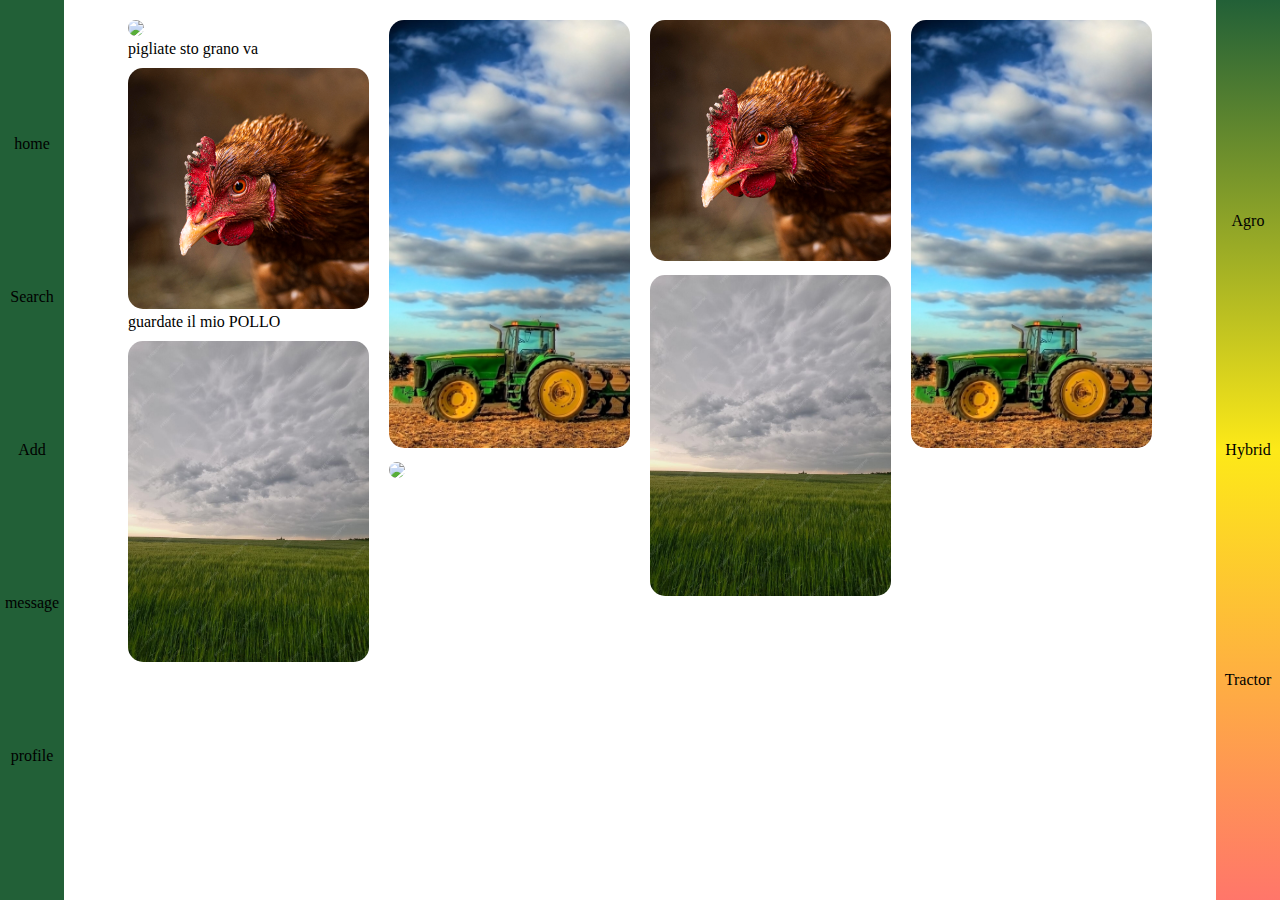
==== root/home.html @ ae99264e "add welcome page" ====
<!DOCTYPE html>
<html lang="it">
    <head>
        <title>AgroNET - Home page</title>
        <meta charset="UTF-8"/>   
        <link href="css/style.css" rel="stylesheet" type="text/css"/>
    </head>
    <body>
        <nav class="topBar">
            <p>Agro</p>
            <p>Hybrid</p>
            <p>Tractor</p>
            
        </nav>
        <main>
            <article>
                <img src="img/PostOrizzontale.jpg">
                <header>
                    pigliate sto grano va
                </header>
            </article>
            <article>
                
                <img src="img/PostQuadrato.jpg">
                <header>
                    guardate il mio POLLO
                </header>
            </article>
            <article>
                <header>

                </header>
                <img src="img/PostVerticale.jpg">
            </article>
            <article>
                <header>

                </header>
                <img src="img/PostVerticale2.jpeg">
            </article>
            <article>
                <header>

                </header>
                <img src="img/PostOrizzontale.jpg">
            </article>
            <article>
                <header>

                </header>
                <img src="img/PostQuadrato.jpg">
            </article>
            <article>
                <header>

                </header>
                <img src="img/PostVerticale.jpg">
            </article>
            <article>
                <header>

                </header>
                <img src="img/PostVerticale2.jpeg">
            </article>
        </main>
        <nav class = "botBar">
            <p>home</p>
            <p>Search</p>
            <p>Add</p>
            <p>message</p>
            <p>profile</p>
        </nav>
    </body>
</html>
---- root/css/style.css ----
*
 {
    margin: 0;
    padding: 0;
    box-sizing: border-box;
    
 }

 main
 {
    width: 80%;
    margin: 20px auto;
    columns: 4;
    column-gap: 20px;
    
 }

 main article
 {
    width: 100%;
    margin-bottom: 10px;
    break-inside: avoid;
 }

main article img {
    max-width: 100%;
    border-radius: 15px;

    
}

main article header {

}

.topBar {
    position: fixed;
    right: 0;
    top: 0;
    background-image: linear-gradient(#226037,#FDE918, #ff766a);
    
}

.botBar {
    position: fixed;
    left: 0;
    bottom: 0;
    background-color: #226037;
    
}

nav {
    width: 5%;
    height: 100%;
    
    color: black;
    display: flex;
    flex-direction: column;
    align-items: center;
    justify-content: space-evenly;
}

/*@media (min-width:320px) {
    
    main
    {
        columns: 2;
    }

    .topBar {
        position: fixed;
        right: 0;
        top: 0;
        background-image: linear-gradient(to right, #50d07b, #ff766a);
        
    }
    
    .botBar {
        position: fixed;
        left: 0;
        bottom: 0;
        background-color: #50d07b;
        
    }
    
    nav {
        width: 100%;
        height: 5%;
        
        color: black;
        display: flex;
        flex-direction: row;
        align-items: center;
        justify-content: space-evenly;
    }
    
}*/
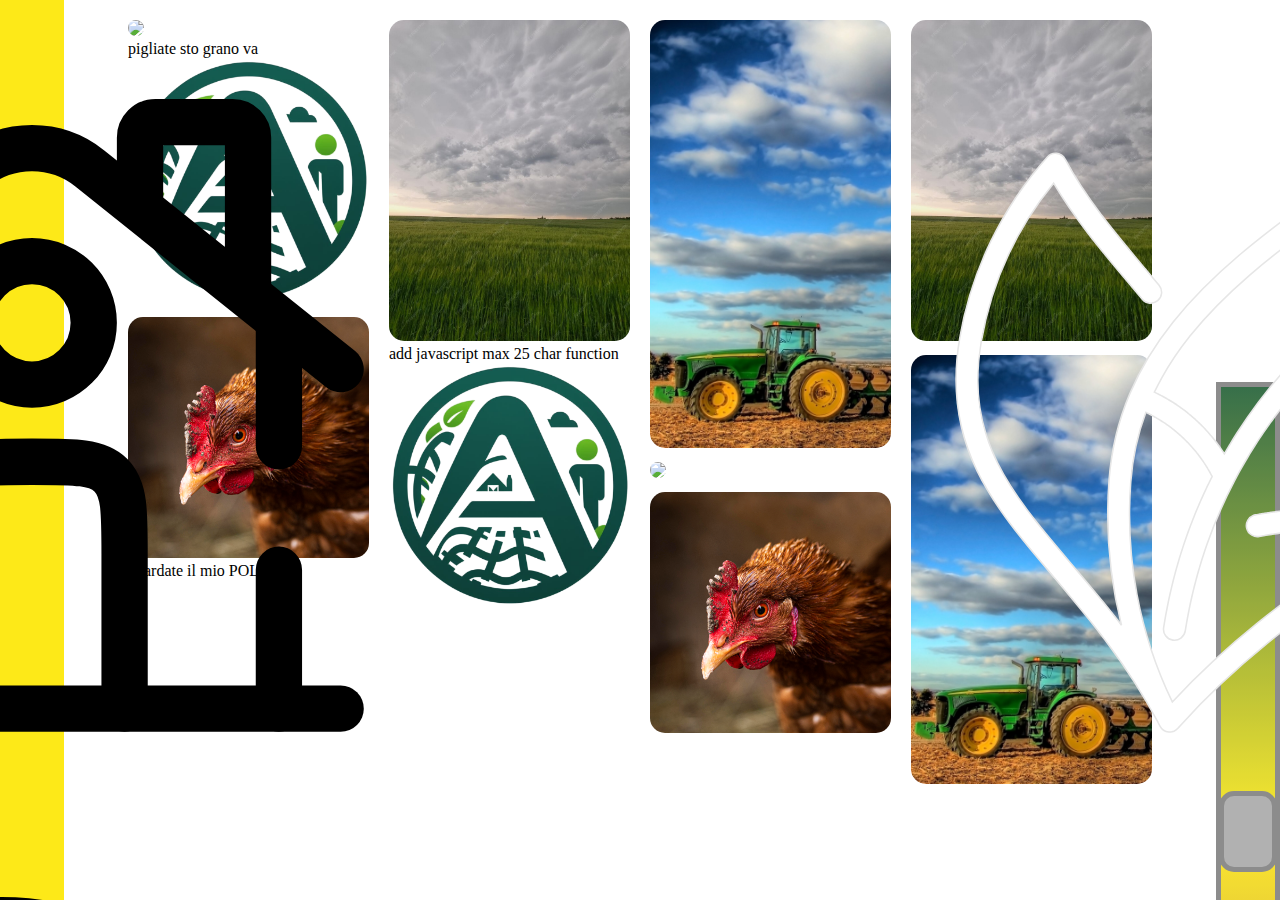
==== commit 3d87b4f2: "homepage done" ====
--- a/root/home.html
+++ b/root/home.html
@@ -4,20 +4,31 @@
         <title>AgroNET - Home page</title>
         <meta charset="UTF-8"/>   
         <link href="css/style.css" rel="stylesheet" type="text/css"/>
+        <link href="https://cdn.jsdelivr.net/npm/bootstrap@5.3.2/dist/css/bootstrap.min.css"
+    rel="stylesheet"
+    integrity="sha384-T3c6CoIi6uLrA9TneNEoa7RxnatzjcDSCmG1MXxSR1GAsXEV/Dwwykc2MPK8M2HN"
+    crossorigin="anonymous">
+    
     </head>
     <body>
         <nav class="topBar">
-            <p>Agro</p>
-            <p>Hybrid</p>
-            <p>Tractor</p>
-            
+            <img src="img/icon/greens.svg" draggable="false" class="img-fluid">
+            <input class="slider" type="range" min="1" max="3" value="2" id="myRange" >
+            <img src="img/icon/tractor.svg" draggable="false" class="img-fluid">    
         </nav>
         <main>
             <article>
-                <img src="img/PostOrizzontale.jpg">
-                <header>
-                    pigliate sto grano va
-                </header>
+                <div class="row justify-content-around">
+                    <div class="col-12">
+                        <img src="img/PostOrizzontale.jpg" class="img-fluid">
+                    </div>
+                    <div class="col-8">
+                        <header> pigliate sto grano va </header>
+                    </div>
+                    <div class="col-2 p-0">
+                        <img src="img/AgroNET_logo.png" class="img-fluid">
+                    </div>
+                </div> 
             </article>
             <article>
                 
@@ -27,10 +38,17 @@
                 </header>
             </article>
             <article>
-                <header>
-
-                </header>
-                <img src="img/PostVerticale.jpg">
+                <div class="row justify-content-around">
+                    <div class="col-12">
+                        <img src="img/PostVerticale.jpg" class="img-fluid">
+                    </div>
+                    <div class="col-8">
+                        <header>add javascript max 25 char function</header>
+                    </div>
+                    <div class="col-2 p-0 border">
+                        <img src="img/AgroNET_logo.png" class="img-fluid hov">
+                    </div>
+                </div>
             </article>
             <article>
                 <header>
@@ -63,12 +81,48 @@
                 <img src="img/PostVerticale2.jpeg">
             </article>
         </main>
-        <nav class = "botBar">
-            <p>home</p>
-            <p>Search</p>
-            <p>Add</p>
-            <p>message</p>
-            <p>profile</p>
+        <nav id="botBar">
+            <img src="img/icon/home.svg" draggable="false" class="img-fluid p-2 change">
+            <img src="img/icon/search.svg" draggable="false" class="img-fluid p-2 change">
+            <img src="img/icon/addPhoto.svg" draggable="false" class="img-fluid p-2 change">
+            <img src="img/icon/message.svg" draggable="false" class="img-fluid p-2 change">
+            <img src="img/icon/profile.svg" draggable="false" class="img-fluid p-2 change">
         </nav>
+        <script src="https://cdn.jsdelivr.net/npm/bootstrap@5.3.2/dist/js/bootstrap.bundle.min.js"
+        integrity="sha384-C6RzsynM9kWDrMNeT87bh95OGNyZPhcTNXj1NW7RuBCsyN/o0jlpcV8Qyq46cDfL"
+        crossorigin="anonymous">
+      </script>
+      <script src="js/home.js"></script>
     </body>
-</html>+</html>
+
+<!-- <!DOCTYPE html>
+<html lang="en">
+<head>
+    <meta charset="UTF-8">
+    <meta name="viewport" content="width=device-width, initial-scale=1.0">
+    <title>AgroNET - Home page</title>
+    <link href="css/welcome.css" rel="stylesheet" type="text/css"/>
+    <link href="https://cdn.jsdelivr.net/npm/bootstrap@5.3.2/dist/css/bootstrap.min.css"
+    rel="stylesheet"
+    integrity="sha384-T3c6CoIi6uLrA9TneNEoa7RxnatzjcDSCmG1MXxSR1GAsXEV/Dwwykc2MPK8M2HN"
+    crossorigin="anonymous">
+</head>
+<body>
+    <div class="container-fluid border">
+        <div class="row">
+            <div class="col-6 border">
+                ciao
+            </div>
+            <div class="col-6 border"> </div>
+        </div>
+    </div>
+
+
+   
+    <script src="https://cdn.jsdelivr.net/npm/bootstrap@5.3.2/dist/js/bootstrap.bundle.min.js"
+      integrity="sha384-C6RzsynM9kWDrMNeT87bh95OGNyZPhcTNXj1NW7RuBCsyN/o0jlpcV8Qyq46cDfL"
+      crossorigin="anonymous">
+    </script>
+</body>
+</html> -->--- a/root/css/style.css
+++ b/root/css/style.css
@@ -3,7 +3,7 @@
     margin: 0;
     padding: 0;
     box-sizing: border-box;
-    
+
  }
 
  main
@@ -13,6 +13,7 @@
     columns: 4;
     column-gap: 20px;
     
+
  }
 
  main article
@@ -25,8 +26,6 @@
 main article img {
     max-width: 100%;
     border-radius: 15px;
-
-    
 }
 
 main article header {
@@ -37,22 +36,25 @@
     position: fixed;
     right: 0;
     top: 0;
-    background-image: linear-gradient(#226037,#FDE918, #ff766a);
-    
+    /* background-image: linear-gradient( #97503A, #FDE918, #226037); */
+
+}
+.change {
+    filter: invert(100%);
 }
 
-.botBar {
+#botBar {
     position: fixed;
     left: 0;
     bottom: 0;
-    background-color: #226037;
-    
+    background-color: #FDE918;
+
 }
 
 nav {
     width: 5%;
     height: 100%;
-    
+
     color: black;
     display: flex;
     flex-direction: column;
@@ -60,8 +62,61 @@
     justify-content: space-evenly;
 }
 
+nav img {
+    z-index: 1;
+}
+
+nav img:hover {
+    padding: 0 !important;
+}
+
+.slider {
+    -webkit-appearance: none;
+    transform: rotate(270deg);
+    width: 100vh;
+    height: 5vw;
+    background-image: linear-gradient(to right, #97503A, #FDE918, #226037);
+    /* border-radius: 50px; */
+    border: solid 5px grey;
+    outline: none;
+    opacity: 0.9;
+    -webkit-transition: .2s;
+    transition: opacity .2s;
+    z-index: 0;
+}
+
+.slider:hover {
+    opacity: 1;
+}
+
+.slider::-webkit-slider-thumb {
+    -webkit-appearance: none;
+    appearance: none;
+    width: 9vh;
+    height: 4.5vw;
+    background: darkgrey;
+    border-radius: 15px;
+    border: solid 5px gray;
+    cursor: pointer;
+
+}
+
+
+.slider::-moz-range-thumb {
+    -webkit-appearance: none;
+    appearance: none;
+    width: 4.5vh;
+    height: 4.5vw;
+    background: darkgrey;
+    border-radius: 15px;
+    border: solid 5px gray;
+    cursor: pointer;
+}
+
+
+
 /*@media (min-width:320px) {
-    
+
     main
     {
         columns: 2;
@@ -72,26 +127,26 @@
         right: 0;
         top: 0;
         background-image: linear-gradient(to right, #50d07b, #ff766a);
-        
+
     }
-    
+
     .botBar {
         position: fixed;
         left: 0;
         bottom: 0;
         background-color: #50d07b;
-        
+
     }
-    
+
     nav {
         width: 100%;
         height: 5%;
-        
+
         color: black;
         display: flex;
         flex-direction: row;
         align-items: center;
         justify-content: space-evenly;
     }
-    
+
 }*/--- a/root/css/welcome.css
+++ b/root/css/welcome.css
@@ -0,0 +1,7 @@
+body {
+  margin:0;
+  height: 100vh;
+  width: 100vw;
+  overflow: hidden;
+  background-color: #226037 !important;
+}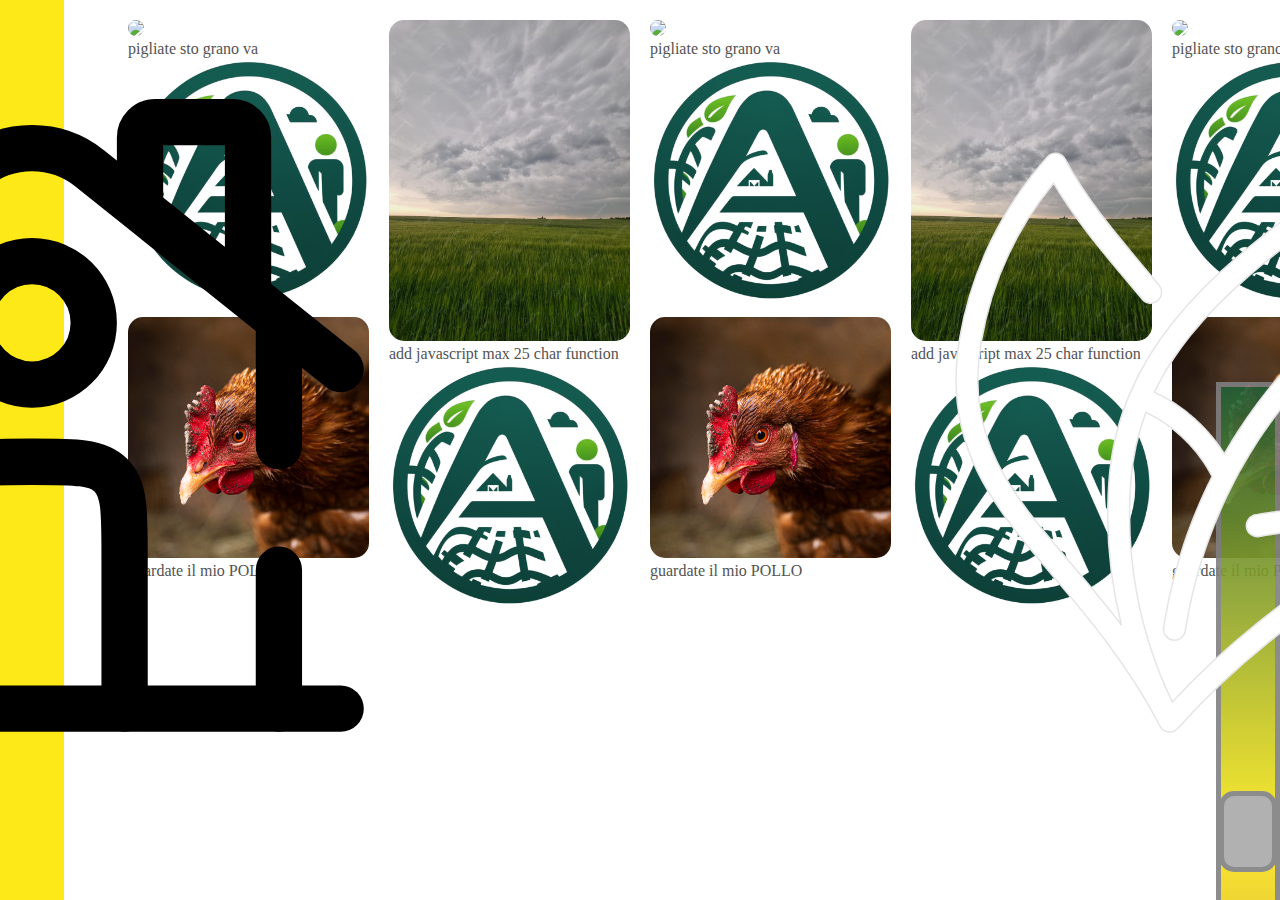
==== commit ed0eaf61: "create profile.html" ====
--- a/root/home.html
+++ b/root/home.html
@@ -18,111 +18,220 @@
         </nav>
         <main>
             <article>
-                <div class="row justify-content-around">
-                    <div class="col-12">
-                        <img src="img/PostOrizzontale.jpg" class="img-fluid">
-                    </div>
-                    <div class="col-8">
-                        <header> pigliate sto grano va </header>
-                    </div>
-                    <div class="col-2 p-0">
-                        <img src="img/AgroNET_logo.png" class="img-fluid">
-                    </div>
-                </div> 
-            </article>
-            <article>
-                
-                <img src="img/PostQuadrato.jpg">
-                <header>
-                    guardate il mio POLLO
-                </header>
-            </article>
-            <article>
-                <div class="row justify-content-around">
-                    <div class="col-12">
-                        <img src="img/PostVerticale.jpg" class="img-fluid">
-                    </div>
-                    <div class="col-8">
-                        <header>add javascript max 25 char function</header>
-                    </div>
-                    <div class="col-2 p-0 border">
-                        <img src="img/AgroNET_logo.png" class="img-fluid hov">
-                    </div>
-                </div>
-            </article>
-            <article>
-                <header>
-
-                </header>
-                <img src="img/PostVerticale2.jpeg">
-            </article>
-            <article>
-                <header>
-
-                </header>
-                <img src="img/PostOrizzontale.jpg">
-            </article>
-            <article>
-                <header>
-
-                </header>
-                <img src="img/PostQuadrato.jpg">
-            </article>
-            <article>
-                <header>
-
-                </header>
-                <img src="img/PostVerticale.jpg">
-            </article>
-            <article>
-                <header>
-
-                </header>
-                <img src="img/PostVerticale2.jpeg">
+                <div class="row justify-content-center">
+                    <div class="col-12">
+                        <img src="img/PostOrizzontale.jpg" class="img-fluid">
+                    </div>
+                    <div class="col-9 p-0">
+                        <header class="text-truncate"> pigliate sto grano va </header>
+                    </div>
+                    <div class="col-2 p-0">
+                        <img src="img/AgroNET_logo.png" class="img-fluid">
+                    </div>
+                </div> 
+            </article>
+            <article>
+                
+                <img src="img/PostQuadrato.jpg">
+                <header>
+                    guardate il mio POLLO
+                </header>
+            </article>
+            <article>
+                <div class="row justify-content-around">
+                    <div class="col-12">
+                        <img src="img/PostVerticale.jpg" class="img-fluid">
+                    </div>
+                    <div class="col-8">
+                        <header class="text-truncate">add javascript max 25 char function</header>
+                    </div>
+                    <div class="col-2 p-0 border">
+                        <img src="img/AgroNET_logo.png" class="img-fluid hov">
+                    </div>
+                </div>
+            </article>
+            
+            <article>
+                <div class="row justify-content-around">
+                    <div class="col-12">
+                        <img src="img/PostOrizzontale.jpg" class="img-fluid">
+                    </div>
+                    <div class="col-8">
+                        <header class="text-truncate"> pigliate sto grano va </header>
+                    </div>
+                    <div class="col-2 p-0">
+                        <img src="img/AgroNET_logo.png" class="img-fluid">
+                    </div>
+                </div> 
+            </article>
+            <article>
+                
+                <img src="img/PostQuadrato.jpg">
+                <header>
+                    guardate il mio POLLO
+                </header>
+            </article>
+            <article>
+                <div class="row justify-content-around">
+                    <div class="col-12">
+                        <img src="img/PostVerticale.jpg" class="img-fluid">
+                    </div>
+                    <div class="col-8">
+                        <header class="text-truncate">add javascript max 25 char function</header>
+                    </div>
+                    <div class="col-2 p-0 border">
+                        <img src="img/AgroNET_logo.png" class="img-fluid hov">
+                    </div>
+                </div>
+            </article>
+
+            <article>
+                <div class="row justify-content-around">
+                    <div class="col-12">
+                        <img src="img/PostOrizzontale.jpg" class="img-fluid">
+                    </div>
+                    <div class="col-8">
+                        <header class="text-truncate"> pigliate sto grano va </header>
+                    </div>
+                    <div class="col-2 p-0">
+                        <img src="img/AgroNET_logo.png" class="img-fluid">
+                    </div>
+                </div> 
+            </article>
+            <article>
+                
+                <img src="img/PostQuadrato.jpg">
+                <header>
+                    guardate il mio POLLO
+                </header>
+            </article>
+            <article>
+                <div class="row justify-content-around">
+                    <div class="col-12">
+                        <img src="img/PostVerticale.jpg" class="img-fluid">
+                    </div>
+                    <div class="col-8">
+                        <header class="text-truncate">add javascript max 25 char function</header>
+                    </div>
+                    <div class="col-2 p-0 border">
+                        <img src="img/AgroNET_logo.png" class="img-fluid hov">
+                    </div>
+                </div>
+            </article>
+
+            <article>
+                <div class="row justify-content-around">
+                    <div class="col-12">
+                        <img src="img/PostOrizzontale.jpg" class="img-fluid">
+                    </div>
+                    <div class="col-8">
+                        <header class="text-truncate"> pigliate sto grano va </header>
+                    </div>
+                    <div class="col-2 p-0">
+                        <img src="img/AgroNET_logo.png" class="img-fluid">
+                    </div>
+                </div> 
+            </article>
+            <article>
+                
+                <img src="img/PostQuadrato.jpg">
+                <header>
+                    guardate il mio POLLO
+                </header>
+            </article>
+            <article>
+                <div class="row justify-content-around">
+                    <div class="col-12">
+                        <img src="img/PostVerticale.jpg" class="img-fluid">
+                    </div>
+                    <div class="col-8">
+                        <header class="text-truncate">add javascript max 25 char function</header>
+                    </div>
+                    <div class="col-2 p-0 border">
+                        <img src="img/AgroNET_logo.png" class="img-fluid hov">
+                    </div>
+                </div>
+            </article>
+
+            <article>
+                <div class="row justify-content-around">
+                    <div class="col-12">
+                        <img src="img/PostOrizzontale.jpg" class="img-fluid">
+                    </div>
+                    <div class="col-8">
+                        <header class="text-truncate"> pigliate sto grano va </header>
+                    </div>
+                    <div class="col-2 p-0">
+                        <img src="img/AgroNET_logo.png" class="img-fluid">
+                    </div>
+                </div> 
+            </article>
+            <article>
+                
+                <img src="img/PostQuadrato.jpg">
+                <header>
+                    guardate il mio POLLO
+                </header>
+            </article>
+            <article>
+                <div class="row justify-content-around">
+                    <div class="col-12">
+                        <img src="img/PostVerticale.jpg" class="img-fluid">
+                    </div>
+                    <div class="col-8">
+                        <header class="text-truncate">add javascript max 25 char function</header>
+                    </div>
+                    <div class="col-2 p-0 border">
+                        <img src="img/AgroNET_logo.png" class="img-fluid hov">
+                    </div>
+                </div>
+            </article>
+
+            <article>
+                <div class="row justify-content-around">
+                    <div class="col-12">
+                        <img src="img/PostOrizzontale.jpg" class="img-fluid">
+                    </div>
+                    <div class="col-8">
+                        <header class="text-truncate"> pigliate sto grano va </header>
+                    </div>
+                    <div class="col-2 p-0">
+                        <img src="img/AgroNET_logo.png" class="img-fluid">
+                    </div>
+                </div> 
+            </article>
+            <article>
+                
+                <img src="img/PostQuadrato.jpg">
+                <header>
+                    guardate il mio POLLO
+                </header>
+            </article>
+            <article>
+                <div class="row justify-content-around">
+                    <div class="col-12">
+                        <img src="img/PostVerticale.jpg" class="img-fluid">
+                    </div>
+                    <div class="col-8">
+                        <header class="text-truncate">add javascript max 25 char function</header>
+                    </div>
+                    <div class="col-2 p-0 border">
+                        <img src="img/AgroNET_logo.png" class="img-fluid hov">
+                    </div>
+                </div>
             </article>
         </main>
         <nav id="botBar">
-            <img src="img/icon/home.svg" draggable="false" class="img-fluid p-2 change">
-            <img src="img/icon/search.svg" draggable="false" class="img-fluid p-2 change">
-            <img src="img/icon/addPhoto.svg" draggable="false" class="img-fluid p-2 change">
-            <img src="img/icon/message.svg" draggable="false" class="img-fluid p-2 change">
-            <img src="img/icon/profile.svg" draggable="false" class="img-fluid p-2 change">
+            <a href="home.html"><img src="img/icon/home.svg" draggable="false" class="img-fluid p-2 change"></a>
+            <a href="search.html"><img src="img/icon/search.svg" draggable="false" class="img-fluid p-2 change"></a>
+            <a href="newpost.html"><img src="img/icon/addPhoto.svg" draggable="false" class="img-fluid p-2 change"></a>
+            <a href="message.html"><img src="img/icon/message.svg" draggable="false" class="img-fluid p-2 change"></a>
+            <a href="profile.html"><img src="img/icon/profile.svg" draggable="false" class="img-fluid p-2 change"></a>
         </nav>
         <script src="https://cdn.jsdelivr.net/npm/bootstrap@5.3.2/dist/js/bootstrap.bundle.min.js"
         integrity="sha384-C6RzsynM9kWDrMNeT87bh95OGNyZPhcTNXj1NW7RuBCsyN/o0jlpcV8Qyq46cDfL"
         crossorigin="anonymous">
       </script>
-      <script src="js/home.js"></script>
+      <script src="js/slider.js"></script>
     </body>
 </html>
-
-<!-- <!DOCTYPE html>
-<html lang="en">
-<head>
-    <meta charset="UTF-8">
-    <meta name="viewport" content="width=device-width, initial-scale=1.0">
-    <title>AgroNET - Home page</title>
-    <link href="css/welcome.css" rel="stylesheet" type="text/css"/>
-    <link href="https://cdn.jsdelivr.net/npm/bootstrap@5.3.2/dist/css/bootstrap.min.css"
-    rel="stylesheet"
-    integrity="sha384-T3c6CoIi6uLrA9TneNEoa7RxnatzjcDSCmG1MXxSR1GAsXEV/Dwwykc2MPK8M2HN"
-    crossorigin="anonymous">
-</head>
-<body>
-    <div class="container-fluid border">
-        <div class="row">
-            <div class="col-6 border">
-                ciao
-            </div>
-            <div class="col-6 border"> </div>
-        </div>
-    </div>
-
-
-   
-    <script src="https://cdn.jsdelivr.net/npm/bootstrap@5.3.2/dist/js/bootstrap.bundle.min.js"
-      integrity="sha384-C6RzsynM9kWDrMNeT87bh95OGNyZPhcTNXj1NW7RuBCsyN/o0jlpcV8Qyq46cDfL"
-      crossorigin="anonymous">
-    </script>
-</body>
-</html> -->--- a/root/css/style.css
+++ b/root/css/style.css
@@ -1,27 +1,27 @@
-*
- {
+* {
     margin: 0;
     padding: 0;
     box-sizing: border-box;
+}
 
- }
+body {
+    height: 100vh;
+    display: flex;
+}
 
- main
- {
+main {
     width: 80%;
-    margin: 20px auto;
+    margin: 20px auto 0 auto;
     columns: 4;
     column-gap: 20px;
-    
 
- }
+}
 
- main article
- {
+main article {
     width: 100%;
     margin-bottom: 10px;
     break-inside: avoid;
- }
+}
 
 main article img {
     max-width: 100%;
@@ -29,7 +29,7 @@
 }
 
 main article header {
-
+    color: #535353;
 }
 
 .topBar {
@@ -39,6 +39,7 @@
     /* background-image: linear-gradient( #97503A, #FDE918, #226037); */
 
 }
+
 .change {
     filter: invert(100%);
 }
@@ -54,7 +55,6 @@
 nav {
     width: 5%;
     height: 100%;
-
     color: black;
     display: flex;
     flex-direction: column;
@@ -114,14 +114,20 @@
 }
 
 
-
-/*@media (min-width:320px) {
+/* 
+@media screen and (max-width:600px) {
+    body {
+        width: 100vw;
+        height: 100vh;
+        overflow: hidden;
+        background-color: aqua !important;
+    } 
 
     main
     {
         columns: 2;
     }
-
+/*
     .topBar {
         position: fixed;
         right: 0;
@@ -147,6 +153,6 @@
         flex-direction: row;
         align-items: center;
         justify-content: space-evenly;
-    }
+    } 
 
-}*/+} */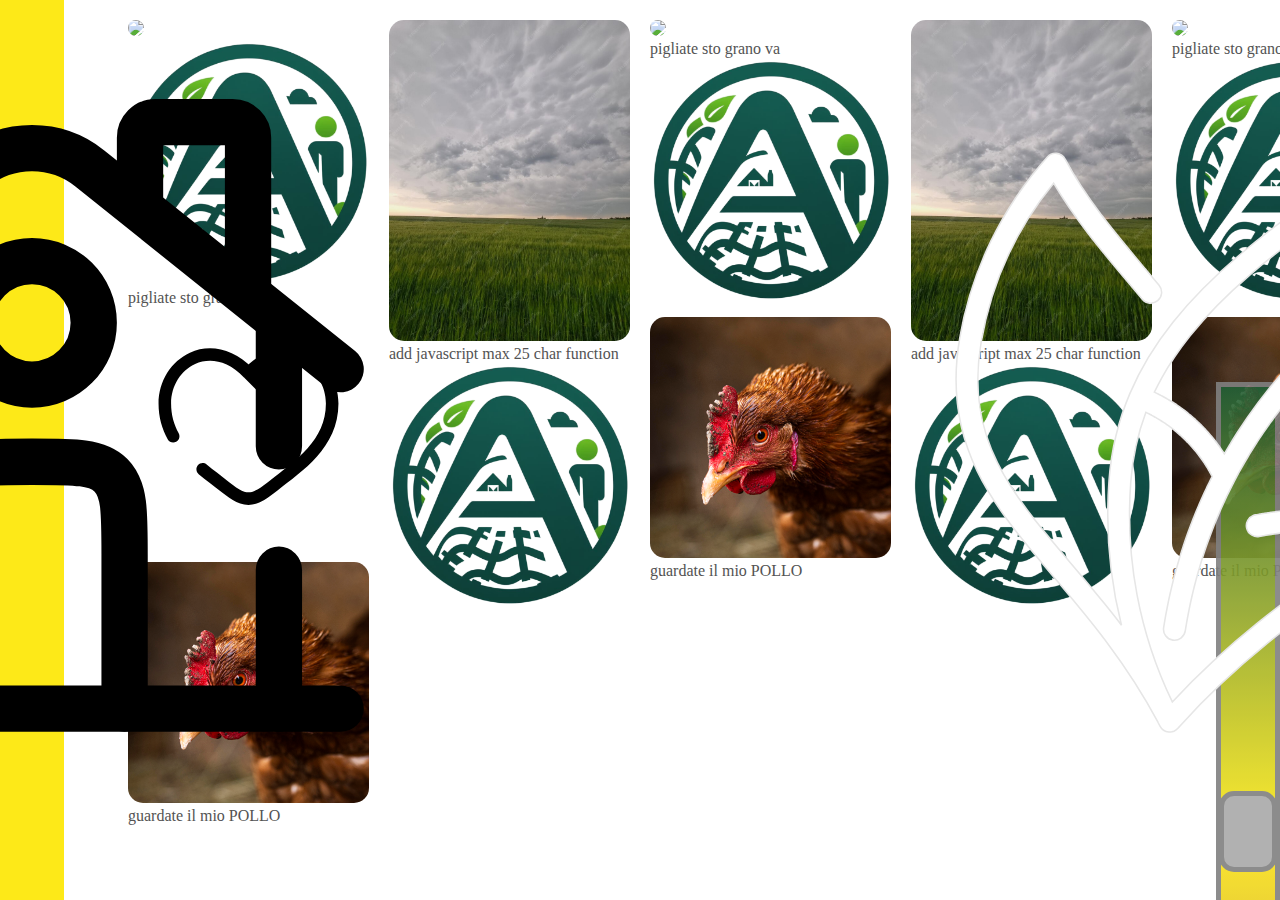
==== commit 5459a6fb: "minor adjustment" ====
--- a/root/home.html
+++ b/root/home.html
@@ -22,11 +22,15 @@
                     <div class="col-12">
                         <img src="img/PostOrizzontale.jpg" class="img-fluid">
                     </div>
-                    <div class="col-9 p-0">
-                        <header class="text-truncate"> pigliate sto grano va </header>
-                    </div>
-                    <div class="col-2 p-0">
-                        <img src="img/AgroNET_logo.png" class="img-fluid">
+                    <div class="col-2 p-0">
+                        <img src="img/AgroNET_logo.png" class="img-fluid">
+                    </div>
+                    <div class="col-7">
+                        <header class="text-truncate"> pigliate sto grano va </header>
+                    </div>
+                    
+                    <div class="col-2 p-0">
+                        <img src="img/icon/hearth.svg" class="img-fluid">
                     </div>
                 </div> 
             </article>
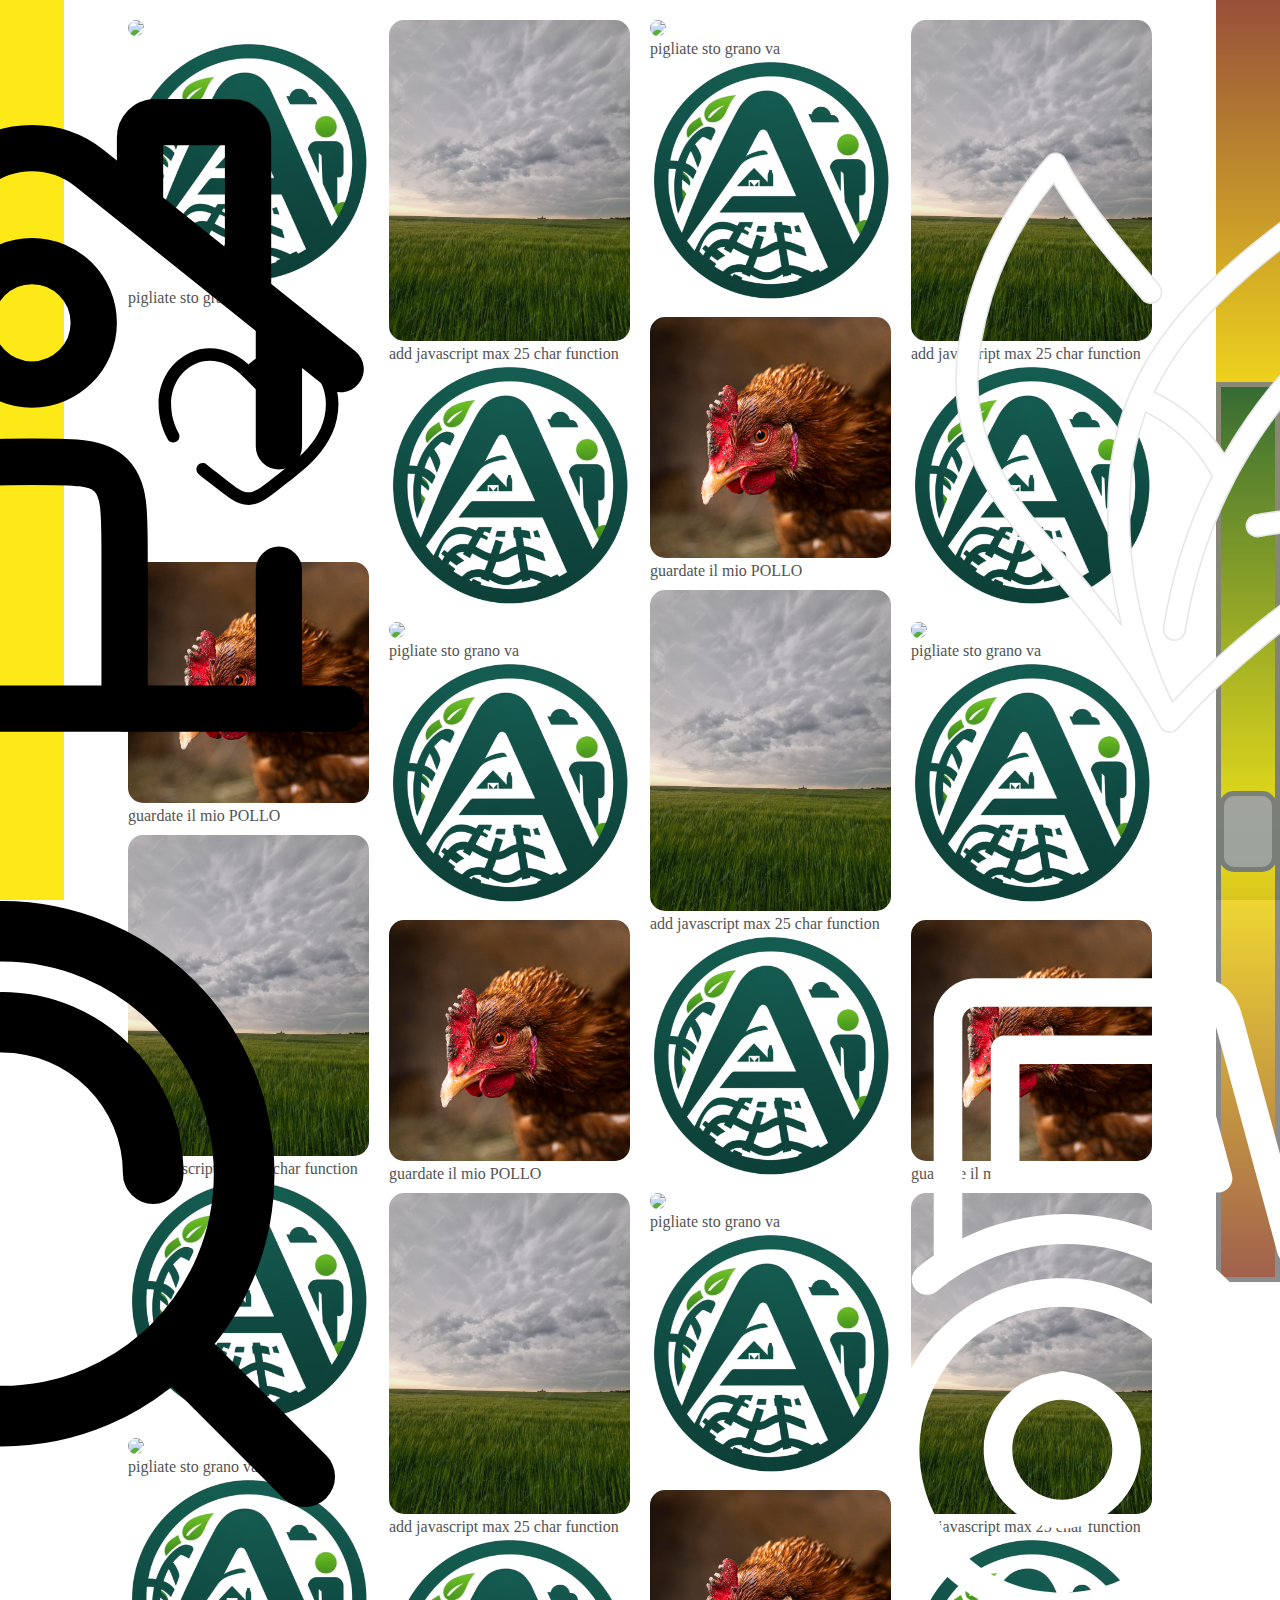
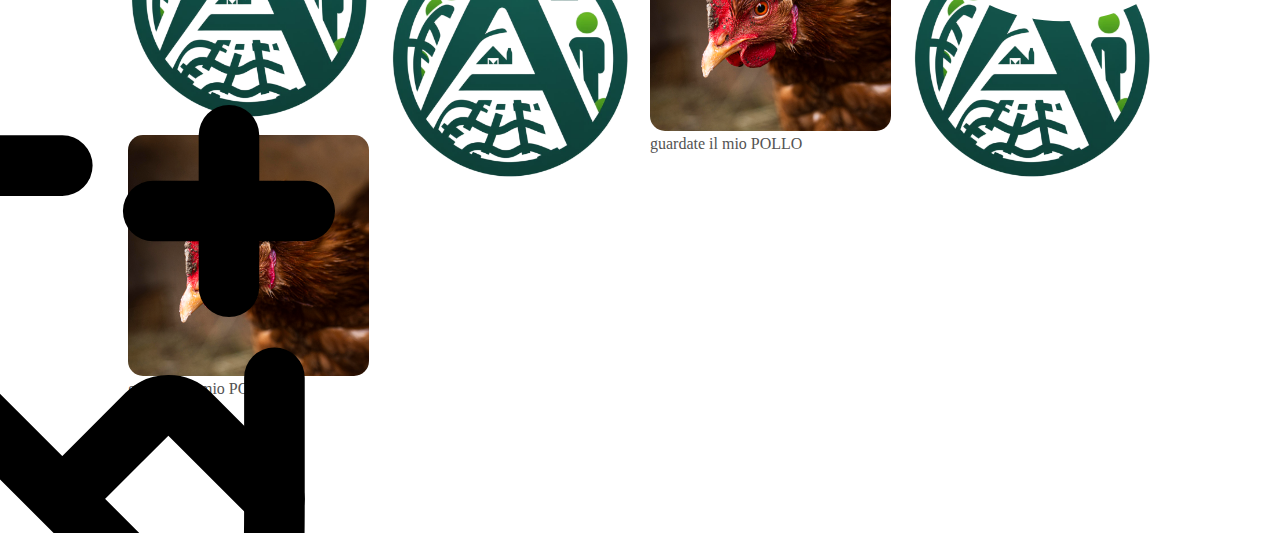
==== commit 78e65874: "mobile adjust" ====
--- a/root/home.html
+++ b/root/home.html
@@ -16,6 +16,7 @@
             <input class="slider" type="range" min="1" max="3" value="2" id="myRange" >
             <img src="img/icon/tractor.svg" draggable="false" class="img-fluid">    
         </nav>
+        <div class="main-spacer">
         <main>
             <article>
                 <div class="row justify-content-center">
@@ -225,6 +226,8 @@
                 </div>
             </article>
         </main>
+        <div class="spacer"></div>
+        </div>
         <nav id="botBar">
             <a href="home.html"><img src="img/icon/home.svg" draggable="false" class="img-fluid p-2 change"></a>
             <a href="search.html"><img src="img/icon/search.svg" draggable="false" class="img-fluid p-2 change"></a>
--- a/root/css/style.css
+++ b/root/css/style.css
@@ -36,8 +36,12 @@
     position: fixed;
     right: 0;
     top: 0;
-    /* background-image: linear-gradient( #97503A, #FDE918, #226037); */
-
+    background-image: linear-gradient( #97503A, #FDE918, #226037);
+
+}
+
+.spacer {
+    height: 15vh;
 }
 
 .change {
@@ -63,7 +67,7 @@
 }
 
 nav img {
-    z-index: 1;
+    z-index: 2;
 }
 
 nav img:hover {
@@ -82,7 +86,7 @@
     opacity: 0.9;
     -webkit-transition: .2s;
     transition: opacity .2s;
-    z-index: 0;
+    z-index: 1;
 }
 
 .slider:hover {
@@ -114,45 +118,83 @@
 }
 
 
-/* 
-@media screen and (max-width:600px) {
+ 
+@media only screen and (orientation: portrait) {
     body {
-        width: 100vw;
-        height: 100vh;
-        overflow: hidden;
-        background-color: aqua !important;
-    } 
-
-    main
-    {
+        overflow-x: hidden;
+        
+    }
+    main {
+        width: 100%;
+        margin: calc(10vh + 20px) auto;
         columns: 2;
-    }
-/*
-    .topBar {
-        position: fixed;
-        right: 0;
-        top: 0;
-        background-image: linear-gradient(to right, #50d07b, #ff766a);
-
-    }
-
-    .botBar {
-        position: fixed;
-        left: 0;
-        bottom: 0;
-        background-color: #50d07b;
-
+        column-gap: 10px;
     }
 
     nav {
-        width: 100%;
-        height: 5%;
-
+        width: 100%;    
+        height: 10%;
         color: black;
         display: flex;
         flex-direction: row;
         align-items: center;
         justify-content: space-evenly;
-    } 
-
-} */+    }
+
+    nav img {
+        max-height: 100% !important;
+        z-index: 2;
+        
+    }
+
+    a {
+        max-height: 100% !important;
+    }
+
+    .topBar {
+        z-index: 1;
+        background-image: linear-gradient(to left, #97503A, #FDE918, #226037);
+
+    }
+
+    .slider {
+        -webkit-appearance: none;
+        width: 100vw;
+        height: 10vh;
+        transform: rotate(180deg);
+        background-image: linear-gradient(to right, #97503A, #FDE918, #226037);
+        /* border-radius: 50px; */
+        border: solid 5px grey;
+        outline: none;
+        opacity: 0.9;
+        -webkit-transition: .2s;
+        transition: opacity .2s;
+        z-index: 1;
+        flex-shrink: 0;
+    }
+
+    .slider::-webkit-slider-thumb {
+        -webkit-appearance: none;
+        appearance: none;
+        width: 9vh;
+        height: 9vh;
+        background: darkgrey;
+        border-radius: 15px;
+        border: solid 5px gray;
+        cursor: pointer;
+
+    }
+
+
+    .slider::-moz-range-thumb {
+        -webkit-appearance: none;
+        appearance: none;
+        width: 9vh;
+        height: 9vh;
+        background: darkgrey;
+        border-radius: 15px;
+        border: solid 5px gray;
+        cursor: pointer;
+    }
+
+}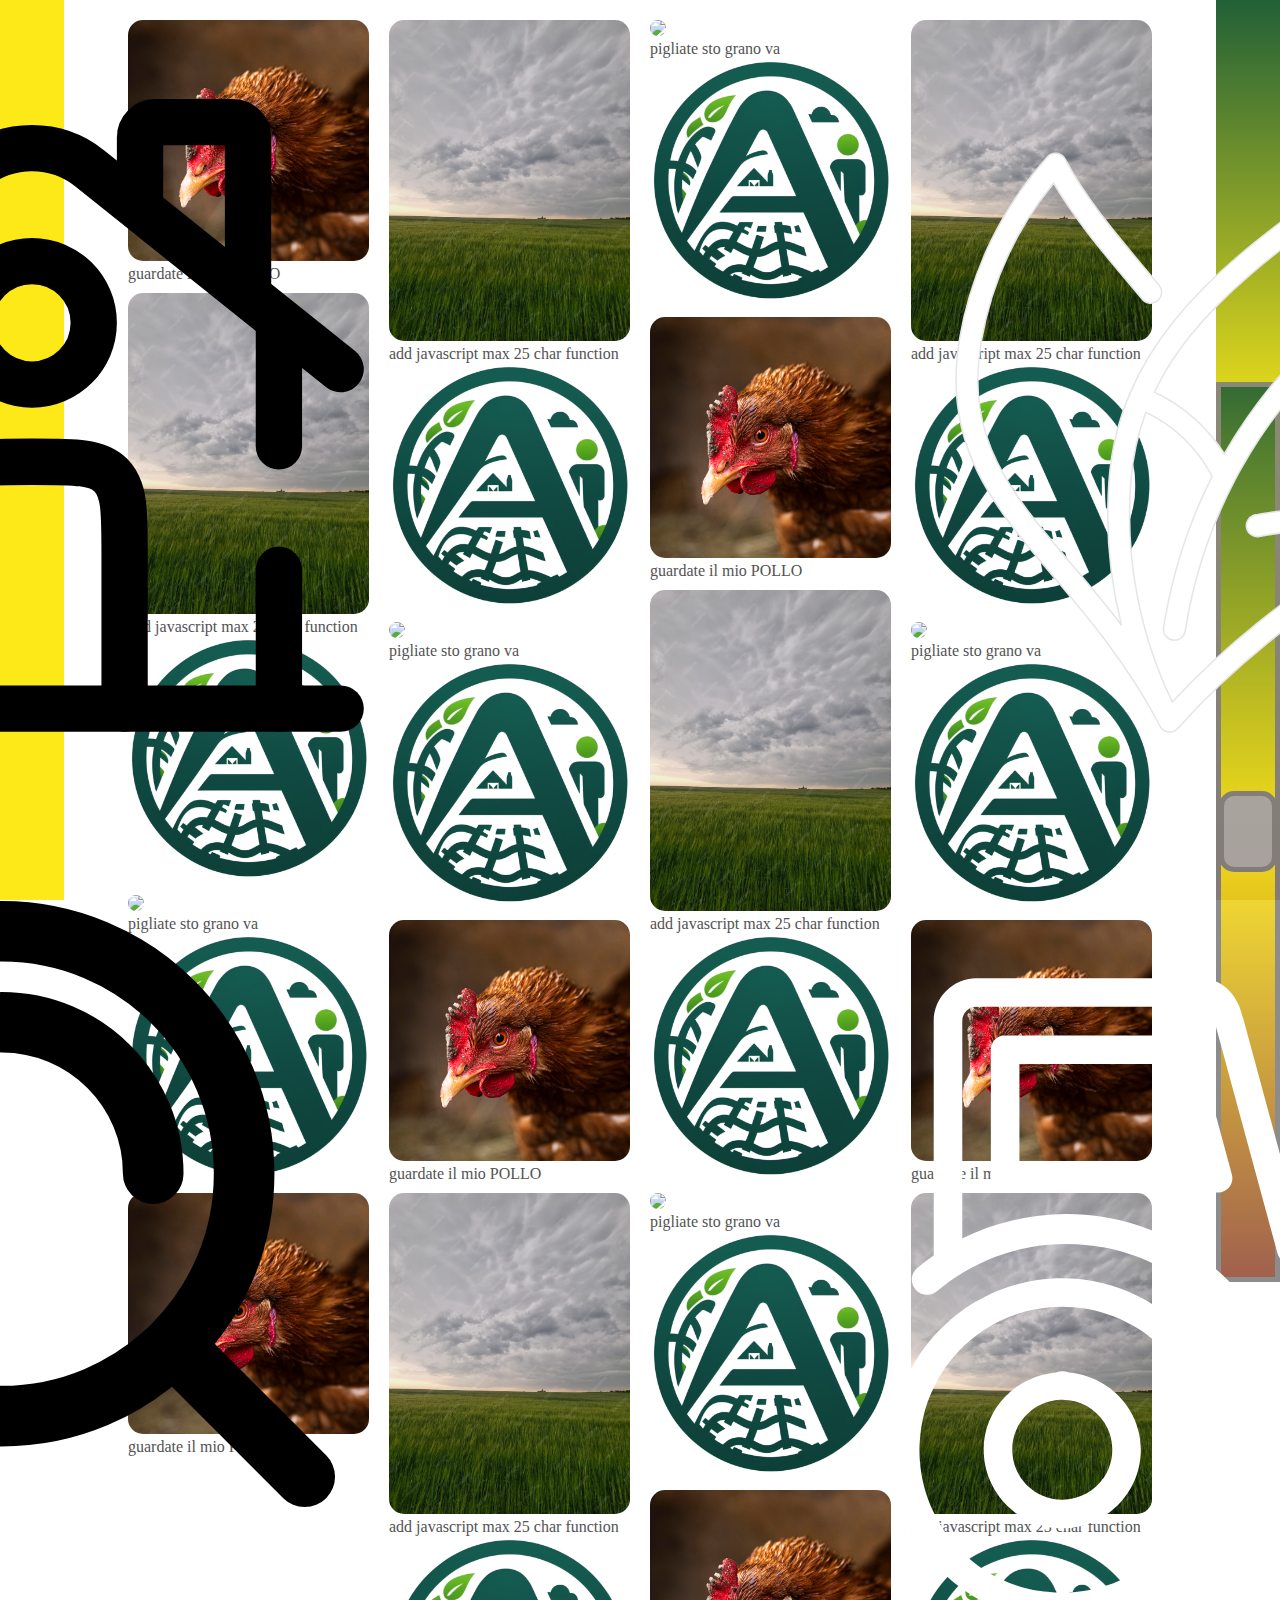
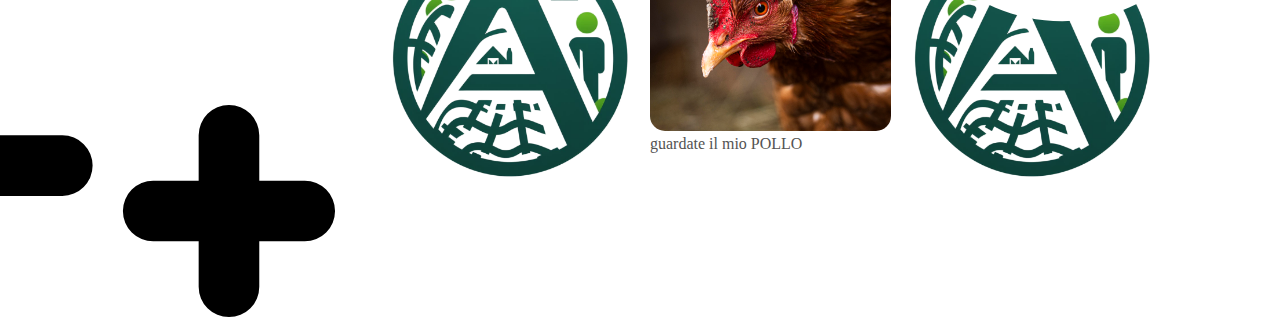
==== commit 9e9115a2: "Add slider filter functionality" ====
--- a/root/home.html
+++ b/root/home.html
@@ -8,7 +8,11 @@
     rel="stylesheet"
     integrity="sha384-T3c6CoIi6uLrA9TneNEoa7RxnatzjcDSCmG1MXxSR1GAsXEV/Dwwykc2MPK8M2HN"
     crossorigin="anonymous">
-    
+    <style>
+        #a {
+            display: none ;
+        }
+    </style>
     </head>
     <body>
         <nav class="topBar">
@@ -18,7 +22,7 @@
         </nav>
         <div class="main-spacer">
         <main>
-            <article>
+            <article id = "a">
                 <div class="row justify-content-center">
                     <div class="col-12">
                         <img src="img/PostOrizzontale.jpg" class="img-fluid">
--- a/root/css/style.css
+++ b/root/css/style.css
@@ -6,7 +6,6 @@
 
 body {
     height: 100vh;
-    display: flex;
 }
 
 main {
@@ -36,7 +35,7 @@
     position: fixed;
     right: 0;
     top: 0;
-    background-image: linear-gradient( #97503A, #FDE918, #226037);
+    background-image: linear-gradient(to top, #97503A, #FDE918, #226037);
 
 }
 
@@ -120,6 +119,12 @@
 
  
 @media only screen and (orientation: portrait) {
+
+
+    header {
+        font-size: 50px;
+    }
+
     body {
         overflow-x: hidden;
         
@@ -176,10 +181,10 @@
     .slider::-webkit-slider-thumb {
         -webkit-appearance: none;
         appearance: none;
-        width: 9vh;
+        width: 11vh;
         height: 9vh;
         background: darkgrey;
-        border-radius: 15px;
+        border-radius: 50px;
         border: solid 5px gray;
         cursor: pointer;
 
@@ -189,10 +194,10 @@
     .slider::-moz-range-thumb {
         -webkit-appearance: none;
         appearance: none;
-        width: 9vh;
+        width: 11vh;
         height: 9vh;
         background: darkgrey;
-        border-radius: 15px;
+        border-radius: 50px;
         border: solid 5px gray;
         cursor: pointer;
     }
